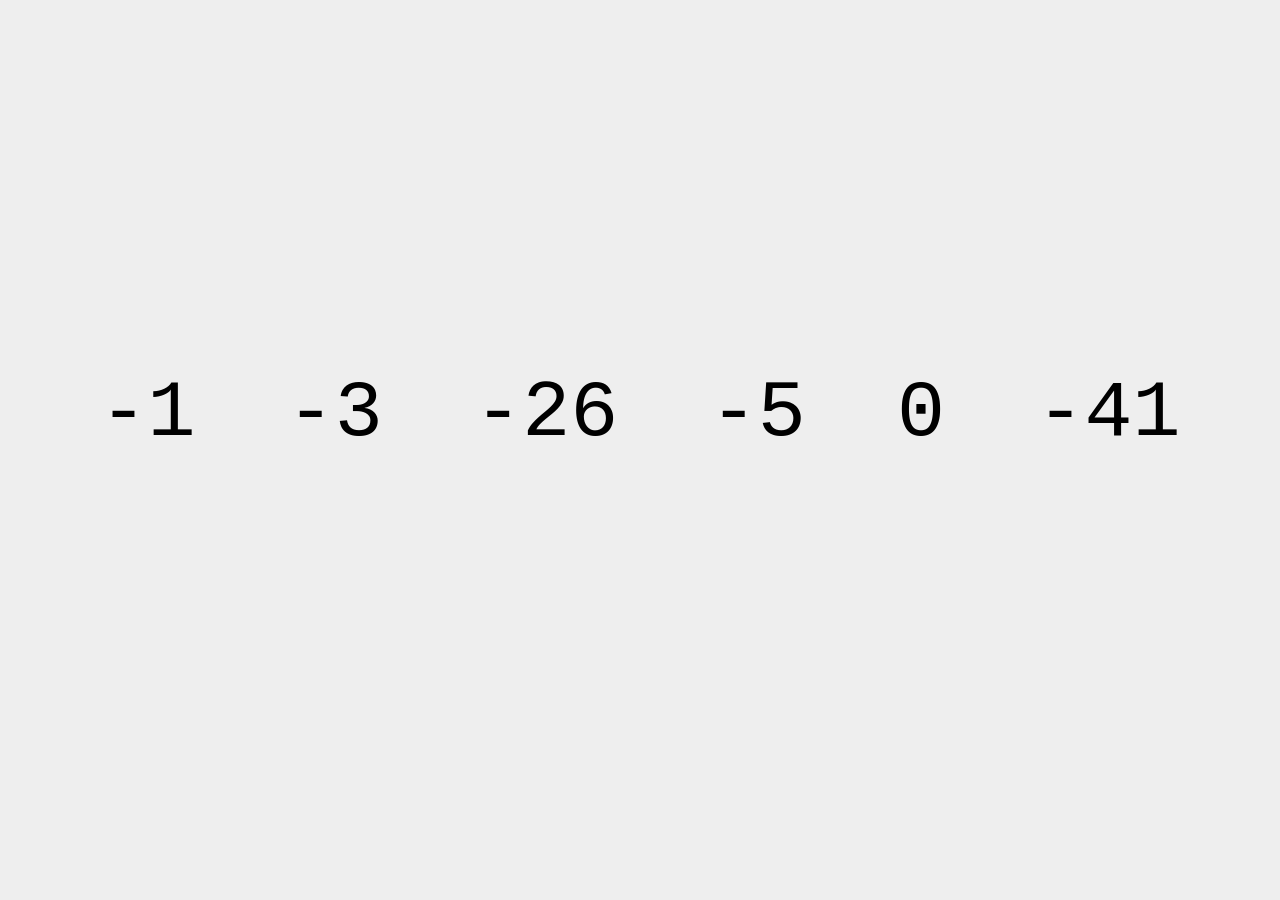
==== index.html @ d6e63313 "made the thing yes" ====
<!DOCTYPE html>
<html lang="en">
<head>
  <meta charset="UTF-8">
  <meta name="viewport" content="width=device-width, initial-scale=1.0">
  <title>Countdown</title>
  <link rel="stylesheet" href="styles.css">
</head>
<body>
  <div id="countdown">
    <div id="years"></div>
    <div id="months"></div>
    <div id="days"></div>
    <div id="hours"></div>
    <div id="minutes"></div>
    <div id="seconds"></div>
  </div>

  <script src="script.js"></script>
</body>
</html>
---- styles.css ----
body{
  background-color: #eeeeee;
  height: 90vh;
  display: flex;
  justify-content: center;
  align-items: center;
}

#countdown{
  display: flex;
  width: 100vw;
  justify-content: space-evenly;

  font-size: 5rem;
  font-family: 'Courier New', Courier, monospace;

}
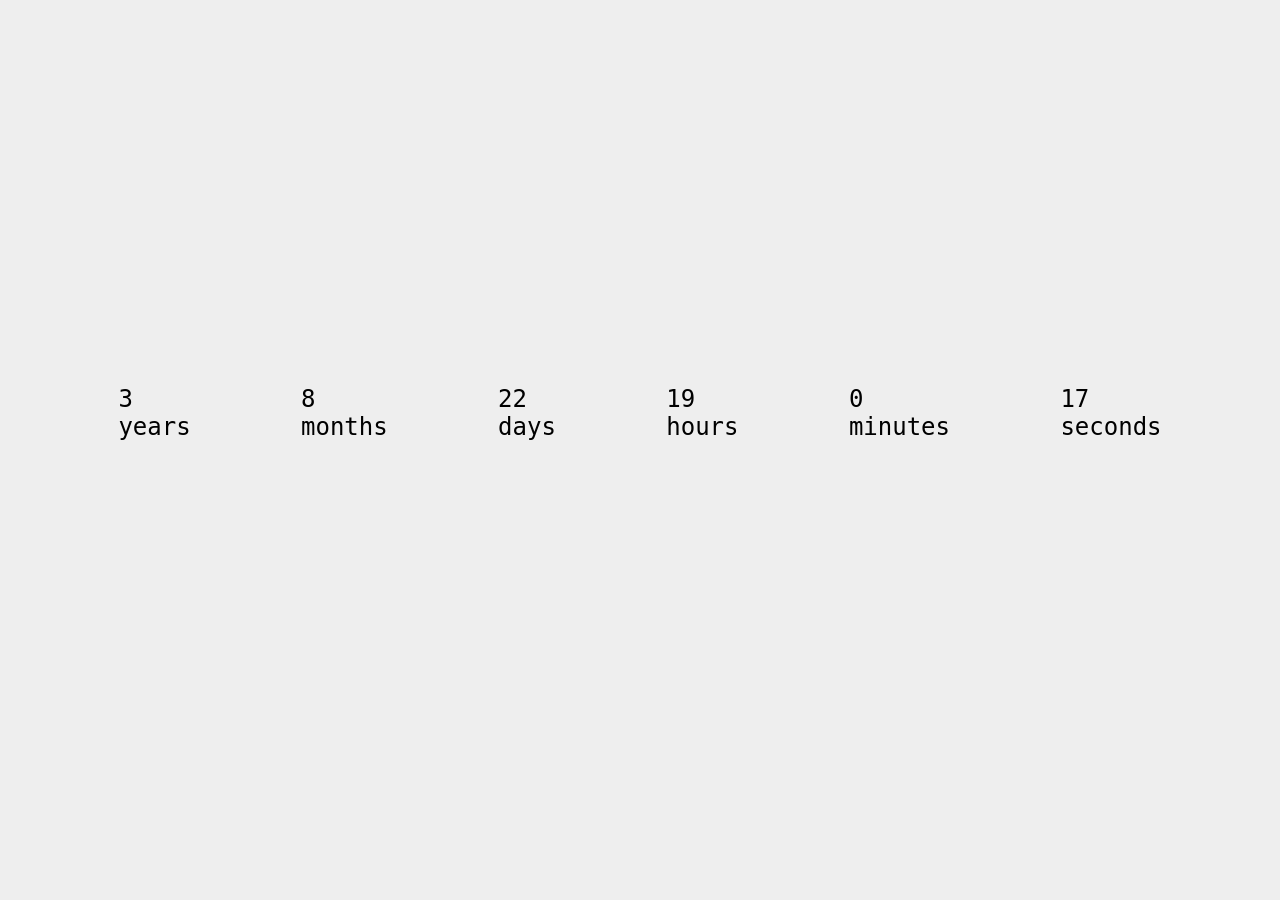
==== commit f60f769e: "modified:   index.html 	modified:   script.js 	modified:   styles.css fadein anim and labels" ====
--- a/index.html
+++ b/index.html
@@ -8,14 +8,13 @@
 </head>
 <body>
   <div id="countdown">
-    <div id="years"></div>
-    <div id="months"></div>
-    <div id="days"></div>
-    <div id="hours"></div>
-    <div id="minutes"></div>
-    <div id="seconds"></div>
+    <div id="years"><div class="numo"></div><label>years</label></div>
+    <div id="months"><div class="numo"></div><label>months</label></div>
+    <div id="days"><div class="numo"></div><label>days</label></div>
+    <div id="hours"><div class="numo"></div><label>hours</label></div>
+    <div id="minutes"><div class="numo"></div><label>minutes</label></div>
+    <div id="seconds"><div class="numo"></div><label>seconds</label></div>
   </div>
-
   <script src="script.js"></script>
 </body>
 </html>
--- a/styles.css
+++ b/styles.css
@@ -11,7 +11,19 @@
   width: 100vw;
   justify-content: space-evenly;
 
-  font-size: 5rem;
-  font-family: 'Courier New', Courier, monospace;
+  font-size: 1.5rem;
+  font-family: monospace, cursive;
 
+  animation: fadeIn 1s;
+}
+
+
+@keyframes fadeIn{
+  0%{
+    opacity: 0;
+    transform: translateY(-10px);
+  } 100%{
+    opacity: 1;
+    transform: translateY(0px);
+  }
 }
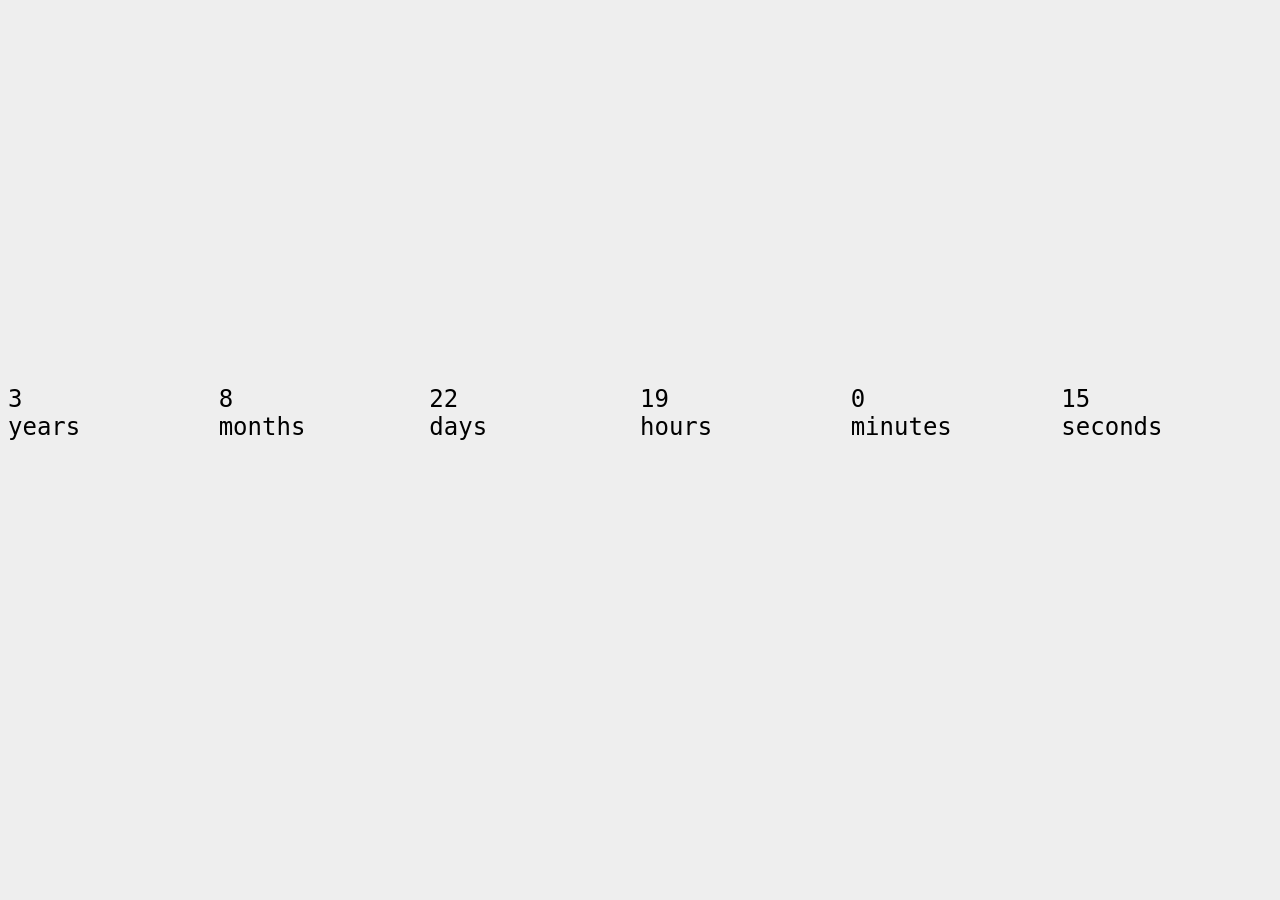
==== commit 1dc5cbd3: "traversal is now possible" ====
--- a/index.html
+++ b/index.html
@@ -15,6 +15,7 @@
     <div id="minutes"><div class="numo"></div><label>minutes</label></div>
     <div id="seconds"><div class="numo"></div><label>seconds</label></div>
   </div>
+  <a id="table-button" href="/table"></a>
   <script src="script.js"></script>
 </body>
 </html>
--- a/styles.css
+++ b/styles.css
@@ -7,14 +7,37 @@
 }
 
 #countdown{
-  display: flex;
+  display: grid;
   width: 100vw;
-  justify-content: space-evenly;
+  grid-template-columns: repeat(6, 1fr);
 
   font-size: 1.5rem;
   font-family: monospace, cursive;
 
   animation: fadeIn 1s;
+}
+
+#table-button{
+  padding: 50px;
+  position: absolute;
+  right:0px;
+  bottom:0px;
+}
+
+#table-button:hover{
+  background-color:grey
+}
+#table-button:active{
+  background-color:grey
+}
+
+@media (orientation:portrait){
+  #countdown{
+    flex-direction: column;
+    grid-template-columns: repeat(3, 1fr);
+    row-gap: 5vh;
+    grid-template-rows: repeat(2, 1fr);
+  }
 }
 
 
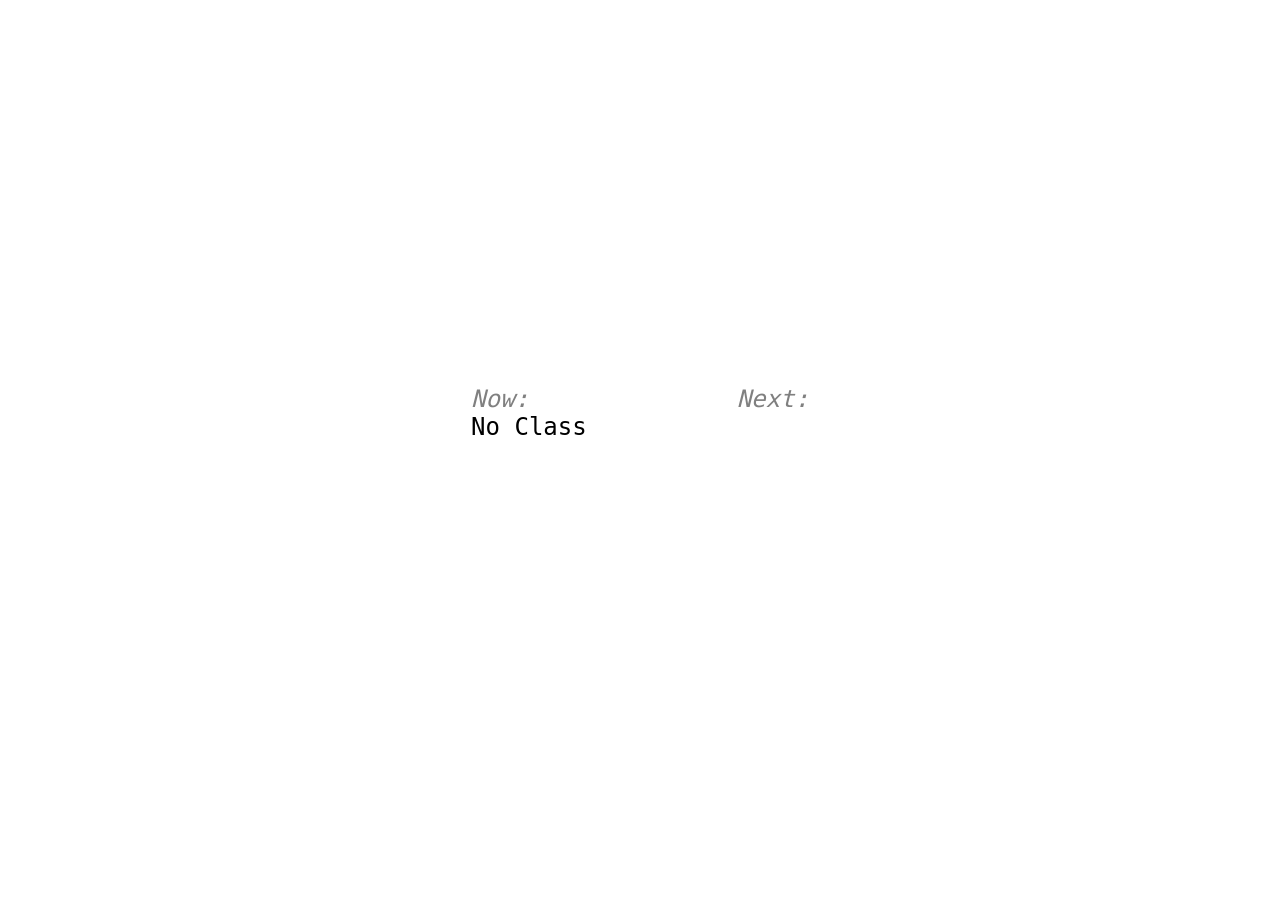
==== commit 8cfe367b: "reordered files and added tables" ====
--- a/index.html
+++ b/index.html
@@ -3,19 +3,22 @@
 <head>
   <meta charset="UTF-8">
   <meta name="viewport" content="width=device-width, initial-scale=1.0">
-  <title>Countdown</title>
-  <link rel="stylesheet" href="styles.css">
+  <title>Table</title>
+  <link rel="stylesheet" href="style.css">
 </head>
 <body>
-  <div id="countdown">
-    <div id="years"><div class="numo"></div><label>years</label></div>
-    <div id="months"><div class="numo"></div><label>months</label></div>
-    <div id="days"><div class="numo"></div><label>days</label></div>
-    <div id="hours"><div class="numo"></div><label>hours</label></div>
-    <div id="minutes"><div class="numo"></div><label>minutes</label></div>
-    <div id="seconds"><div class="numo"></div><label>seconds</label></div>
+  <div id="table-div"></div>
+  <div id="hours-div">
+    <div>
+      <label>Now: </label>
+      <div id="sub"></div>
+    </div>
+    <div>
+      <label>Next: </label>
+      <div id="sub-two"></div>
+    </div>
   </div>
-  <a id="table-button" href="/table"></a>
+  <a id="count-button" href="/count"></a>
   <script src="script.js"></script>
 </body>
 </html>
--- a/style.css
+++ b/style.css
@@ -0,0 +1,80 @@
+body{
+  height:90vh;
+  display: flex;
+  justify-content: center;
+  align-items: center;
+  font-family: monospace,cursive;
+  font-size: 1.5rem;
+}
+
+label{
+  font-style: italic;
+  color: grey;
+}
+
+#table-div{
+display:none;
+}
+
+table{
+  display: flex;
+  flex-direction: row;
+  gap: 10px;
+}
+
+tr{
+  display: flex;
+  flex-direction: column;
+}
+
+td{
+  padding: 15px;
+  padding-left:20px;
+  padding-right:20px;
+  margin-bottom:-1px;
+
+  border:1px solid black;
+}
+
+.today td{
+  border: 2px solid black;
+  margin-bottom:-2px;
+}
+
+#hours-div{
+  display:flex;
+  flex-direction: row;
+  gap:150px;
+}
+
+#hours-div div{
+  display:flex;
+  flex-direction:column;
+}
+
+#count-button{
+  padding: 50px;
+  position: absolute;
+  right:0px;
+  bottom:0px;
+}
+
+#count-button:hover{
+  background-color:grey
+}
+#count-button:active{
+  background-color:grey
+}
+
+@media (orientation:portrait){
+  #hours-div{
+    flex-direction:column;
+    gap:50px;
+  }
+  tr{
+    display:none
+  }
+  .today{
+    display:flex;
+  }
+}
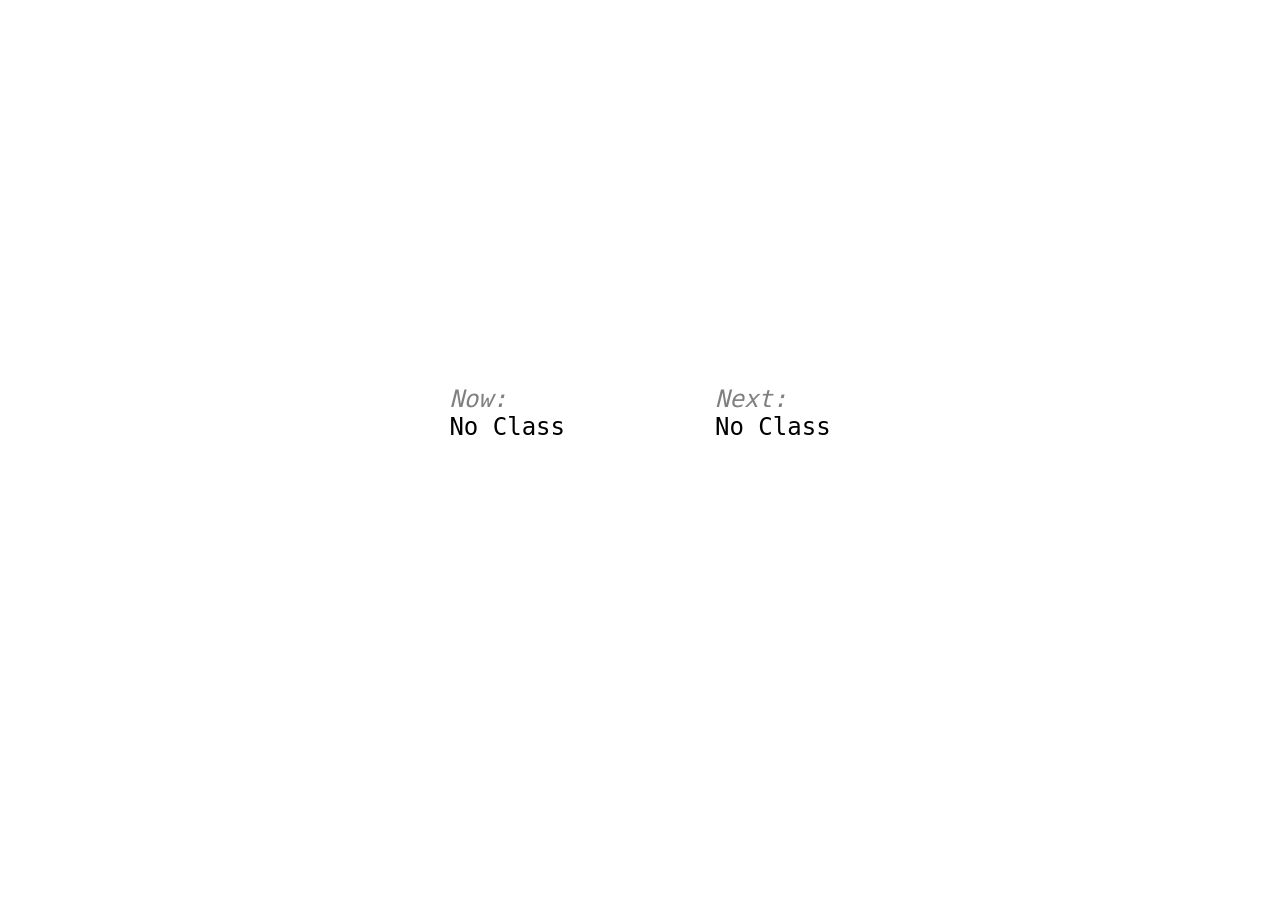
==== commit b27e57d3: "table shows and updates the current subject note for future, seperate the table setup and table upda" ====
--- a/index.html
+++ b/index.html
@@ -7,18 +7,20 @@
   <link rel="stylesheet" href="style.css">
 </head>
 <body>
-  <div id="table-div"></div>
-  <div id="hours-div">
-    <div>
-      <label>Now: </label>
-      <div id="sub"></div>
-    </div>
-    <div>
-      <label>Next: </label>
-      <div id="sub-two"></div>
+  <div id="main-container">
+    <div id="table-div"></div>
+    <div id="hours-div">
+      <div>
+        <label>Now: </label>
+        <div id="sub"></div>
+      </div>
+      <div>
+        <label>Next: </label>
+        <div id="sub-two"></div>
+      </div>
     </div>
   </div>
-  <a id="count-button" href="/count"></a>
+    <a id="count-button" href="/count"></a>
   <script src="script.js"></script>
 </body>
 </html>
--- a/style.css
+++ b/style.css
@@ -41,6 +41,11 @@
   margin-bottom:-2px;
 }
 
+.tonow{
+  background-color: black;
+  color:white;
+}
+
 #hours-div{
   display:flex;
   flex-direction: row;
